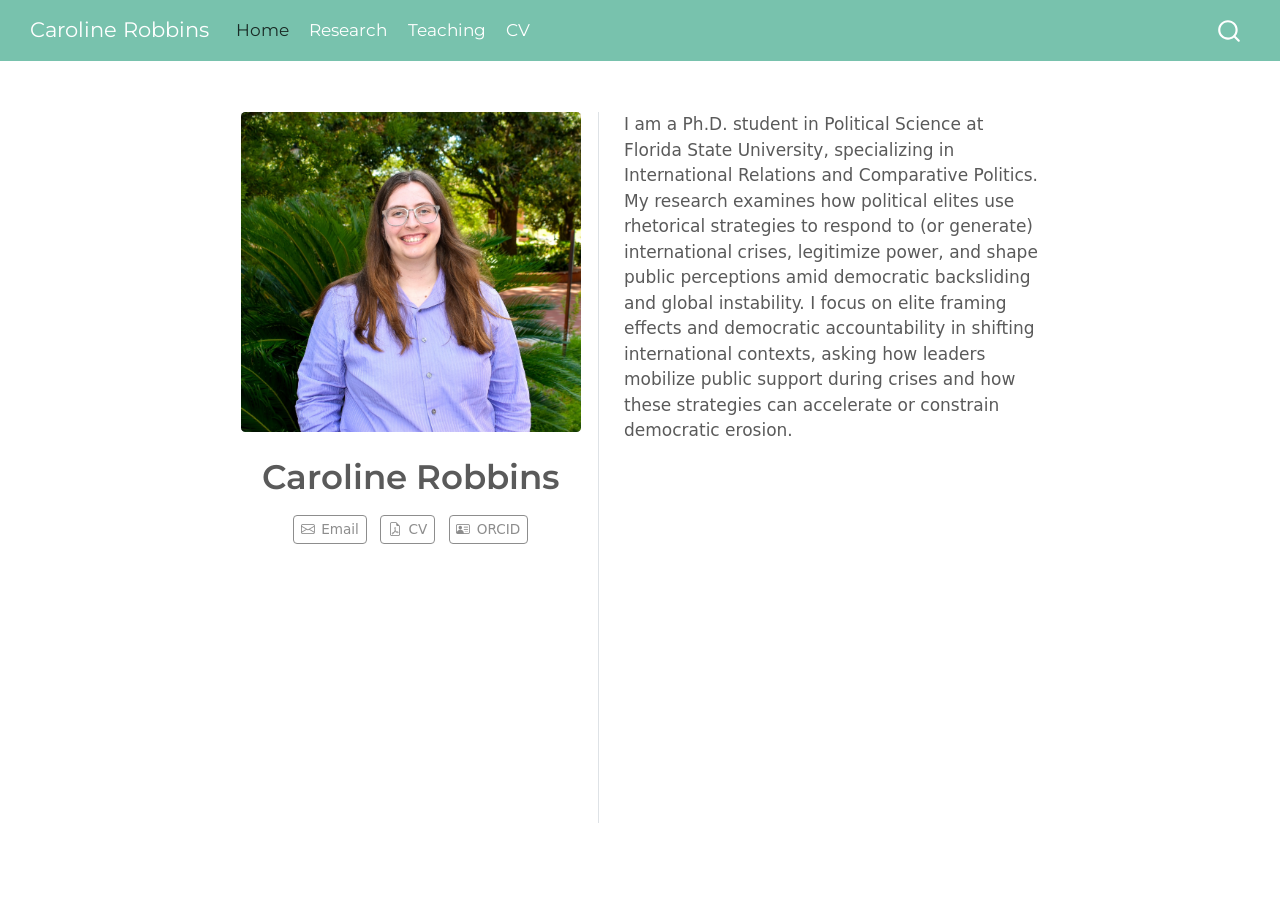
==== docs/index.html @ 56f5e8b7 "Initial commit" ====
<!DOCTYPE html>
<html xmlns="http://www.w3.org/1999/xhtml" lang="en" xml:lang="en"><head>

<meta charset="utf-8">
<meta name="generator" content="quarto-1.9.38">

<meta name="viewport" content="width=device-width, initial-scale=1.0, user-scalable=yes">


<title>Caroline Robbins</title>
<style>
/* Default styles provided by pandoc.
** See https://pandoc.org/MANUAL.html#variables-for-html for config info.
*/
code{white-space: pre-wrap;}
span.smallcaps{font-variant: small-caps;}
div.columns{display: flex; gap: min(4vw, 1.5em);}
div.column{flex: auto; overflow-x: auto;}
div.hanging-indent{margin-left: 1.5em; text-indent: -1.5em;}
ul.task-list{list-style: none;}
ul.task-list li input[type="checkbox"] {
  width: 0.8em;
  margin: 0 0.8em 0.2em -1em; /* quarto-specific, see https://github.com/quarto-dev/quarto-cli/issues/4556 */ 
  vertical-align: middle;
}
</style>


<script src="site_libs/quarto-nav/quarto-nav.js"></script>
<script src="site_libs/quarto-nav/headroom.min.js"></script>
<script src="site_libs/clipboard/clipboard.min.js"></script>
<script src="site_libs/quarto-search/autocomplete.umd.js"></script>
<script src="site_libs/quarto-search/fuse.min.js"></script>
<script src="site_libs/quarto-search/quarto-search.js"></script>
<meta name="quarto:offset" content="./">
<script src="site_libs/quarto-html/quarto.js" type="module"></script>
<script src="site_libs/quarto-html/tabsets/tabsets.js" type="module"></script>
<script src="site_libs/quarto-html/popper.min.js"></script>
<script src="site_libs/quarto-html/tippy.umd.min.js"></script>
<link href="site_libs/quarto-html/tippy.css" rel="stylesheet">
<link href="site_libs/quarto-html/quarto-syntax-highlighting-15634bcf2e68342d4ad2dfa704d543f6.css" rel="stylesheet" id="quarto-text-highlighting-styles">
<script src="site_libs/bootstrap/bootstrap.min.js"></script>
<link href="site_libs/bootstrap/bootstrap-icons.css" rel="stylesheet">
<link href="site_libs/bootstrap/bootstrap-9c8f6917bb976eb1370e91c8fae1e261.min.css" rel="stylesheet" append-hash="true" id="quarto-bootstrap" data-mode="light">
<script id="quarto-search-options" type="application/json">{
  "location": "navbar",
  "copy-button": false,
  "collapse-after": 3,
  "panel-placement": "end",
  "type": "overlay",
  "limit": 50,
  "keyboard-shortcut": [
    "f",
    "/",
    "s"
  ],
  "show-item-context": false,
  "language": {
    "search-no-results-text": "No results",
    "search-matching-documents-text": "matching documents",
    "search-copy-link-title": "Copy link to search",
    "search-hide-matches-text": "Hide additional matches",
    "search-more-match-text": "more match in this document",
    "search-more-matches-text": "more matches in this document",
    "search-clear-button-title": "Clear",
    "search-text-placeholder": "",
    "search-detached-cancel-button-title": "Cancel",
    "search-submit-button-title": "Submit",
    "search-label": "Search"
  }
}</script>


<link rel="stylesheet" href="styles.css">
</head>

<body class="nav-fixed fullcontent quarto-light">

<div id="quarto-search-results"></div>
  <header id="quarto-header" class="headroom fixed-top">
    <nav class="navbar navbar-expand-lg " data-bs-theme="dark">
      <div class="navbar-container container-fluid">
      <div class="navbar-brand-container mx-auto">
    <a class="navbar-brand" href="./index.html">
    <span class="navbar-title">Caroline Robbins</span>
    </a>
  </div>
            <div id="quarto-search" class="" title="Search"></div>
          <button class="navbar-toggler" type="button" data-bs-toggle="collapse" data-bs-target="#navbarCollapse" aria-controls="navbarCollapse" role="menu" aria-expanded="false" aria-label="Toggle navigation" onclick="if (window.quartoToggleHeadroom) { window.quartoToggleHeadroom(); }">
  <span class="navbar-toggler-icon"></span>
</button>
          <div class="collapse navbar-collapse" id="navbarCollapse">
            <ul class="navbar-nav navbar-nav-scroll me-auto">
  <li class="nav-item">
    <a class="nav-link active" href="./index.html" aria-current="page"> 
<span class="menu-text">Home</span></a>
  </li>  
  <li class="nav-item">
    <a class="nav-link" href="./research.html"> 
<span class="menu-text">Research</span></a>
  </li>  
  <li class="nav-item">
    <a class="nav-link" href="./teaching.html"> 
<span class="menu-text">Teaching</span></a>
  </li>  
  <li class="nav-item">
    <a class="nav-link" href="./Robbins_CV.pdf"> 
<span class="menu-text">CV</span></a>
  </li>  
</ul>
          </div> <!-- /navcollapse -->
            <div class="quarto-navbar-tools">
</div>
      </div> <!-- /container-fluid -->
    </nav>
</header>
<!-- content -->
<div id="quarto-content" class="quarto-container page-columns page-rows-contents page-layout-article page-navbar">
<!-- sidebar -->
<!-- margin-sidebar -->
    
<!-- main -->
<div class="quarto-about-trestles">
  <div class="about-entity">
    <img src="robbins_headshot.jpg" alt="Caroline Robbins" class="about-image
  rounded " style="width: 20em;">
<header id="title-block-header" class="quarto-title-block default">
<div class="quarto-title">
<h1 class="title">Caroline Robbins</h1>
</div>
<div class="quarto-title-meta">
  </div>
</header>
    <div class="about-links">
  <a href="mailto:crobbins@fsu.edu" class="about-link" rel="" target="">
    <i class="bi bi-envelope"></i>
     <span class="about-link-text">Email</span>
  </a>
  <a href="/Robbins_CV.pdf" class="about-link" rel="" target="">
    <i class="bi bi-file-earmark-pdf"></i>
     <span class="about-link-text">CV</span>
  </a>
  <a href="https://orcid.org/0009-0009-9667-7465" class="about-link" rel="" target="">
    <i class="bi bi-person-vcard"></i>
     <span class="about-link-text">ORCID</span>
  </a>
</div>
  </div>
  <div class="about-contents"><main class="content" id="quarto-document-content">
<p>I am a Ph.D.&nbsp;student in Political Science at Florida State University, specializing in International Relations and Comparative Politics. My research examines how political elites use rhetorical strategies to respond to (or generate) international crises, legitimize power, and shape public perceptions amid democratic backsliding and global instability. I focus on elite framing effects and democratic accountability in shifting international contexts, asking how leaders mobilize public support during crises and how these strategies can accelerate or constrain democratic erosion.</p>


</main></div>
</div>
 <!-- /main -->
<script id="quarto-html-after-body" type="application/javascript">
  window.document.addEventListener("DOMContentLoaded", function (event) {
    const isCodeAnnotation = (el) => {
      for (const clz of el.classList) {
        if (clz.startsWith('code-annotation-')) {                     
          return true;
        }
      }
      return false;
    }
    const onCopySuccess = function(e) {
      // button target
      const button = e.trigger;
      // don't keep focus
      button.blur();
      // flash "checked"
      button.classList.add('code-copy-button-checked');
      var currentTitle = button.getAttribute("title");
      button.setAttribute("title", "Copied!");
      let tooltip;
      if (window.bootstrap) {
        button.setAttribute("data-bs-toggle", "tooltip");
        button.setAttribute("data-bs-placement", "left");
        button.setAttribute("data-bs-title", "Copied!");
        tooltip = new bootstrap.Tooltip(button, 
          { trigger: "manual", 
            customClass: "code-copy-button-tooltip",
            offset: [0, -8]});
        tooltip.show();    
      }
      setTimeout(function() {
        if (tooltip) {
          tooltip.hide();
          button.removeAttribute("data-bs-title");
          button.removeAttribute("data-bs-toggle");
          button.removeAttribute("data-bs-placement");
        }
        button.setAttribute("title", currentTitle);
        button.classList.remove('code-copy-button-checked');
      }, 1000);
      // clear code selection
      e.clearSelection();
    }
    const getTextToCopy = function(trigger) {
      const outerScaffold = trigger.parentElement.cloneNode(true);
      const codeEl = outerScaffold.querySelector('code');
      for (const childEl of codeEl.children) {
        if (isCodeAnnotation(childEl)) {
          childEl.remove();
        }
      }
      return codeEl.innerText;
    }
    const clipboard = new window.ClipboardJS('.code-copy-button:not([data-in-quarto-modal])', {
      text: getTextToCopy
    });
    clipboard.on('success', onCopySuccess);
    if (window.document.getElementById('quarto-embedded-source-code-modal')) {
      const clipboardModal = new window.ClipboardJS('.code-copy-button[data-in-quarto-modal]', {
        text: getTextToCopy,
        container: window.document.getElementById('quarto-embedded-source-code-modal')
      });
      clipboardModal.on('success', onCopySuccess);
    }
      var localhostRegex = new RegExp(/^(?:http|https):\/\/localhost\:?[0-9]*\//);
      var mailtoRegex = new RegExp(/^mailto:/);
        var filterRegex = new RegExp('/' + window.location.host + '/');
      var isInternal = (href) => {
          return filterRegex.test(href) || localhostRegex.test(href) || mailtoRegex.test(href);
      }
      // Inspect non-navigation links and adorn them if external
     var links = window.document.querySelectorAll('a[href]:not(.nav-link):not(.navbar-brand):not(.toc-action):not(.sidebar-link):not(.sidebar-item-toggle):not(.pagination-link):not(.no-external):not([aria-hidden]):not(.dropdown-item):not(.quarto-navigation-tool):not(.about-link)');
      for (var i=0; i<links.length; i++) {
        const link = links[i];
        if (!isInternal(link.href)) {
          // undo the damage that might have been done by quarto-nav.js in the case of
          // links that we want to consider external
          if (link.dataset.originalHref !== undefined) {
            link.href = link.dataset.originalHref;
          }
        }
      }
    function tippyHover(el, contentFn, onTriggerFn, onUntriggerFn) {
      const config = {
        allowHTML: true,
        maxWidth: 500,
        delay: 100,
        arrow: false,
        appendTo: function(el) {
            return el.parentElement;
        },
        interactive: true,
        interactiveBorder: 10,
        theme: 'quarto',
        placement: 'bottom-start',
      };
      if (contentFn) {
        config.content = contentFn;
      }
      if (onTriggerFn) {
        config.onTrigger = onTriggerFn;
      }
      if (onUntriggerFn) {
        config.onUntrigger = onUntriggerFn;
      }
      window.tippy(el, config); 
    }
    const noterefs = window.document.querySelectorAll('a[role="doc-noteref"]');
    for (var i=0; i<noterefs.length; i++) {
      const ref = noterefs[i];
      tippyHover(ref, function() {
        // use id or data attribute instead here
        let href = ref.getAttribute('data-footnote-href') || ref.getAttribute('href');
        try { href = new URL(href).hash; } catch {}
        const id = href.replace(/^#\/?/, "");
        const note = window.document.getElementById(id);
        if (note) {
          return note.innerHTML;
        } else {
          return "";
        }
      });
    }
    const xrefs = window.document.querySelectorAll('a.quarto-xref');
    const processXRef = (id, note) => {
      // Strip column container classes
      const stripColumnClz = (el) => {
        el.classList.remove("page-full", "page-columns");
        if (el.children) {
          for (const child of el.children) {
            stripColumnClz(child);
          }
        }
      }
      stripColumnClz(note)
      if (id === null || id.startsWith('sec-')) {
        // Special case sections, only their first couple elements
        const container = document.createElement("div");
        if (note.children && note.children.length > 2) {
          container.appendChild(note.children[0].cloneNode(true));
          for (let i = 1; i < note.children.length; i++) {
            const child = note.children[i];
            if (child.tagName === "P" && child.innerText === "") {
              continue;
            } else {
              container.appendChild(child.cloneNode(true));
              break;
            }
          }
          if (window.Quarto?.typesetMath) {
            window.Quarto.typesetMath(container);
          }
          return container.innerHTML
        } else {
          if (window.Quarto?.typesetMath) {
            window.Quarto.typesetMath(note);
          }
          return note.innerHTML;
        }
      } else {
        // Remove any anchor links if they are present
        const anchorLink = note.querySelector('a.anchorjs-link');
        if (anchorLink) {
          anchorLink.remove();
        }
        if (window.Quarto?.typesetMath) {
          window.Quarto.typesetMath(note);
        }
        if (note.classList.contains("callout")) {
          return note.outerHTML;
        } else {
          return note.innerHTML;
        }
      }
    }
    for (var i=0; i<xrefs.length; i++) {
      const xref = xrefs[i];
      tippyHover(xref, undefined, function(instance) {
        instance.disable();
        let url = xref.getAttribute('href');
        let hash = undefined; 
        if (url.startsWith('#')) {
          hash = url;
        } else {
          try { hash = new URL(url).hash; } catch {}
        }
        if (hash) {
          const id = hash.replace(/^#\/?/, "");
          const note = window.document.getElementById(id);
          if (note !== null) {
            try {
              const html = processXRef(id, note.cloneNode(true));
              instance.setContent(html);
            } finally {
              instance.enable();
              instance.show();
            }
          } else {
            // See if we can fetch this
            fetch(url.split('#')[0])
            .then(res => res.text())
            .then(html => {
              const parser = new DOMParser();
              const htmlDoc = parser.parseFromString(html, "text/html");
              const note = htmlDoc.getElementById(id);
              if (note !== null) {
                const html = processXRef(id, note);
                instance.setContent(html);
              } 
            }).finally(() => {
              instance.enable();
              instance.show();
            });
          }
        } else {
          // See if we can fetch a full url (with no hash to target)
          // This is a special case and we should probably do some content thinning / targeting
          fetch(url)
          .then(res => res.text())
          .then(html => {
            const parser = new DOMParser();
            const htmlDoc = parser.parseFromString(html, "text/html");
            const note = htmlDoc.querySelector('main.content');
            if (note !== null) {
              // This should only happen for chapter cross references
              // (since there is no id in the URL)
              // remove the first header
              if (note.children.length > 0 && note.children[0].tagName === "HEADER") {
                note.children[0].remove();
              }
              const html = processXRef(null, note);
              instance.setContent(html);
            } 
          }).finally(() => {
            instance.enable();
            instance.show();
          });
        }
      }, function(instance) {
      });
    }
        let selectedAnnoteEl;
        const selectorForAnnotation = ( cell, annotation) => {
          let cellAttr = 'data-code-cell="' + cell + '"';
          let lineAttr = 'data-code-annotation="' +  annotation + '"';
          const selector = 'span[' + cellAttr + '][' + lineAttr + ']';
          return selector;
        }
        const selectCodeLines = (annoteEl) => {
          const doc = window.document;
          const targetCell = annoteEl.getAttribute("data-target-cell");
          const targetAnnotation = annoteEl.getAttribute("data-target-annotation");
          const annoteSpan = window.document.querySelector(selectorForAnnotation(targetCell, targetAnnotation));
          const lines = annoteSpan.getAttribute("data-code-lines").split(",");
          const lineIds = lines.map((line) => {
            return targetCell + "-" + line;
          })
          let top = null;
          let height = null;
          let parent = null;
          if (lineIds.length > 0) {
              //compute the position of the single el (top and bottom and make a div)
              const el = window.document.getElementById(lineIds[0]);
              top = el.offsetTop;
              height = el.offsetHeight;
              parent = el.parentElement.parentElement;
            if (lineIds.length > 1) {
              const lastEl = window.document.getElementById(lineIds[lineIds.length - 1]);
              const bottom = lastEl.offsetTop + lastEl.offsetHeight;
              height = bottom - top;
            }
            if (top !== null && height !== null && parent !== null) {
              // cook up a div (if necessary) and position it 
              let div = window.document.getElementById("code-annotation-line-highlight");
              if (div === null) {
                div = window.document.createElement("div");
                div.setAttribute("id", "code-annotation-line-highlight");
                div.style.position = 'absolute';
                parent.appendChild(div);
              }
              div.style.top = top - 2 + "px";
              div.style.height = height + 4 + "px";
              div.style.left = 0;
              let gutterDiv = window.document.getElementById("code-annotation-line-highlight-gutter");
              if (gutterDiv === null) {
                gutterDiv = window.document.createElement("div");
                gutterDiv.setAttribute("id", "code-annotation-line-highlight-gutter");
                gutterDiv.style.position = 'absolute';
                const codeCell = window.document.getElementById(targetCell);
                const gutter = codeCell.querySelector('.code-annotation-gutter');
                gutter.appendChild(gutterDiv);
              }
              gutterDiv.style.top = top - 2 + "px";
              gutterDiv.style.height = height + 4 + "px";
            }
            selectedAnnoteEl = annoteEl;
          }
        };
        const unselectCodeLines = () => {
          const elementsIds = ["code-annotation-line-highlight", "code-annotation-line-highlight-gutter"];
          elementsIds.forEach((elId) => {
            const div = window.document.getElementById(elId);
            if (div) {
              div.remove();
            }
          });
          selectedAnnoteEl = undefined;
        };
          // Handle positioning of the toggle
      window.addEventListener(
        "resize",
        throttle(() => {
          elRect = undefined;
          if (selectedAnnoteEl) {
            selectCodeLines(selectedAnnoteEl);
          }
        }, 10)
      );
      function throttle(fn, ms) {
      let throttle = false;
      let timer;
        return (...args) => {
          if(!throttle) { // first call gets through
              fn.apply(this, args);
              throttle = true;
          } else { // all the others get throttled
              if(timer) clearTimeout(timer); // cancel #2
              timer = setTimeout(() => {
                fn.apply(this, args);
                timer = throttle = false;
              }, ms);
          }
        };
      }
        // Attach click handler to the DT
        const annoteDls = window.document.querySelectorAll('dt[data-target-cell]');
        for (const annoteDlNode of annoteDls) {
          annoteDlNode.addEventListener('click', (event) => {
            const clickedEl = event.target;
            if (clickedEl !== selectedAnnoteEl) {
              unselectCodeLines();
              const activeEl = window.document.querySelector('dt[data-target-cell].code-annotation-active');
              if (activeEl) {
                activeEl.classList.remove('code-annotation-active');
              }
              selectCodeLines(clickedEl);
              clickedEl.classList.add('code-annotation-active');
            } else {
              // Unselect the line
              unselectCodeLines();
              clickedEl.classList.remove('code-annotation-active');
            }
          });
        }
    const findCites = (el) => {
      const parentEl = el.parentElement;
      if (parentEl) {
        const cites = parentEl.dataset.cites;
        if (cites) {
          return {
            el,
            cites: cites.split(' ')
          };
        } else {
          return findCites(el.parentElement)
        }
      } else {
        return undefined;
      }
    };
    var bibliorefs = window.document.querySelectorAll('a[role="doc-biblioref"]');
    for (var i=0; i<bibliorefs.length; i++) {
      const ref = bibliorefs[i];
      const citeInfo = findCites(ref);
      if (citeInfo) {
        tippyHover(citeInfo.el, function() {
          var popup = window.document.createElement('div');
          citeInfo.cites.forEach(function(cite) {
            var citeDiv = window.document.createElement('div');
            citeDiv.classList.add('hanging-indent');
            citeDiv.classList.add('csl-entry');
            var biblioDiv = window.document.getElementById('ref-' + cite);
            if (biblioDiv) {
              citeDiv.innerHTML = biblioDiv.innerHTML;
            }
            popup.appendChild(citeDiv);
          });
          return popup.innerHTML;
        });
      }
    }
  });
  </script>
</div> <!-- /content -->




</body></html>
---- docs/site_libs/quarto-html/tippy.css ----
.tippy-box[data-animation=fade][data-state=hidden]{opacity:0}[data-tippy-root]{max-width:calc(100vw - 10px)}.tippy-box{position:relative;background-color:#333;color:#fff;border-radius:4px;font-size:14px;line-height:1.4;white-space:normal;outline:0;transition-property:transform,visibility,opacity}.tippy-box[data-placement^=top]>.tippy-arrow{bottom:0}.tippy-box[data-placement^=top]>.tippy-arrow:before{bottom:-7px;left:0;border-width:8px 8px 0;border-top-color:initial;transform-origin:center top}.tippy-box[data-placement^=bottom]>.tippy-arrow{top:0}.tippy-box[data-placement^=bottom]>.tippy-arrow:before{top:-7px;left:0;border-width:0 8px 8px;border-bottom-color:initial;transform-origin:center bottom}.tippy-box[data-placement^=left]>.tippy-arrow{right:0}.tippy-box[data-placement^=left]>.tippy-arrow:before{border-width:8px 0 8px 8px;border-left-color:initial;right:-7px;transform-origin:center left}.tippy-box[data-placement^=right]>.tippy-arrow{left:0}.tippy-box[data-placement^=right]>.tippy-arrow:before{left:-7px;border-width:8px 8px 8px 0;border-right-color:initial;transform-origin:center right}.tippy-box[data-inertia][data-state=visible]{transition-timing-function:cubic-bezier(.54,1.5,.38,1.11)}.tippy-arrow{width:16px;height:16px;color:#333}.tippy-arrow:before{content:"";position:absolute;border-color:transparent;border-style:solid}.tippy-content{position:relative;padding:5px 9px;z-index:1}
---- docs/site_libs/quarto-html/quarto-syntax-highlighting-15634bcf2e68342d4ad2dfa704d543f6.css ----
/* quarto syntax highlight colors */
:root {
  --quarto-hl-ot-color: #003B4F;
  --quarto-hl-at-color: #657422;
  --quarto-hl-ss-color: #20794D;
  --quarto-hl-an-color: #5E5E5E;
  --quarto-hl-fu-color: #4758AB;
  --quarto-hl-st-color: #20794D;
  --quarto-hl-cf-color: #003B4F;
  --quarto-hl-op-color: #5E5E5E;
  --quarto-hl-er-color: #AD0000;
  --quarto-hl-bn-color: #AD0000;
  --quarto-hl-al-color: #AD0000;
  --quarto-hl-va-color: #111111;
  --quarto-hl-bu-color: inherit;
  --quarto-hl-ex-color: inherit;
  --quarto-hl-pp-color: #AD0000;
  --quarto-hl-in-color: #5E5E5E;
  --quarto-hl-vs-color: #20794D;
  --quarto-hl-wa-color: #5E5E5E;
  --quarto-hl-do-color: #5E5E5E;
  --quarto-hl-im-color: #00769E;
  --quarto-hl-ch-color: #20794D;
  --quarto-hl-dt-color: #AD0000;
  --quarto-hl-fl-color: #AD0000;
  --quarto-hl-co-color: #5E5E5E;
  --quarto-hl-cv-color: #5E5E5E;
  --quarto-hl-cn-color: #8f5902;
  --quarto-hl-sc-color: #5E5E5E;
  --quarto-hl-dv-color: #AD0000;
  --quarto-hl-kw-color: #003B4F;
}

/* other quarto variables */
:root {
  --quarto-font-monospace: SFMono-Regular, Menlo, Monaco, Consolas, "Liberation Mono", "Courier New", monospace;
}

/* syntax highlight based on Pandoc's rules */
pre > code.sourceCode > span {
  color: #003B4F;
}

code.sourceCode > span {
  color: #003B4F;
}

div.sourceCode,
div.sourceCode pre.sourceCode {
  color: #003B4F;
}

/* Normal */
code span {
  color: #003B4F;
}

/* Alert */
code span.al {
  color: #AD0000;
  font-style: inherit;
}

/* Annotation */
code span.an {
  color: #5E5E5E;
  font-style: inherit;
}

/* Attribute */
code span.at {
  color: #657422;
  font-style: inherit;
}

/* BaseN */
code span.bn {
  color: #AD0000;
  font-style: inherit;
}

/* BuiltIn */
code span.bu {
  font-style: inherit;
}

/* ControlFlow */
code span.cf {
  color: #003B4F;
  font-weight: bold;
  font-style: inherit;
}

/* Char */
code span.ch {
  color: #20794D;
  font-style: inherit;
}

/* Constant */
code span.cn {
  color: #8f5902;
  font-style: inherit;
}

/* Comment */
code span.co {
  color: #5E5E5E;
  font-style: inherit;
}

/* CommentVar */
code span.cv {
  color: #5E5E5E;
  font-style: italic;
}

/* Documentation */
code span.do {
  color: #5E5E5E;
  font-style: italic;
}

/* DataType */
code span.dt {
  color: #AD0000;
  font-style: inherit;
}

/* DecVal */
code span.dv {
  color: #AD0000;
  font-style: inherit;
}

/* Error */
code span.er {
  color: #AD0000;
  font-style: inherit;
}

/* Extension */
code span.ex {
  font-style: inherit;
}

/* Float */
code span.fl {
  color: #AD0000;
  font-style: inherit;
}

/* Function */
code span.fu {
  color: #4758AB;
  font-style: inherit;
}

/* Import */
code span.im {
  color: #00769E;
  font-style: inherit;
}

/* Information */
code span.in {
  color: #5E5E5E;
  font-style: inherit;
}

/* Keyword */
code span.kw {
  color: #003B4F;
  font-weight: bold;
  font-style: inherit;
}

/* Operator */
code span.op {
  color: #5E5E5E;
  font-style: inherit;
}

/* Other */
code span.ot {
  color: #003B4F;
  font-style: inherit;
}

/* Preprocessor */
code span.pp {
  color: #AD0000;
  font-style: inherit;
}

/* SpecialChar */
code span.sc {
  color: #5E5E5E;
  font-style: inherit;
}

/* SpecialString */
code span.ss {
  color: #20794D;
  font-style: inherit;
}

/* String */
code span.st {
  color: #20794D;
  font-style: inherit;
}

/* Variable */
code span.va {
  color: #111111;
  font-style: inherit;
}

/* VerbatimString */
code span.vs {
  color: #20794D;
  font-style: inherit;
}

/* Warning */
code span.wa {
  color: #5E5E5E;
  font-style: italic;
}

.prevent-inlining {
  content: "</";
}

/*# sourceMappingURL=f23921c56f73e400b49028c9186a1aa0.css.map */
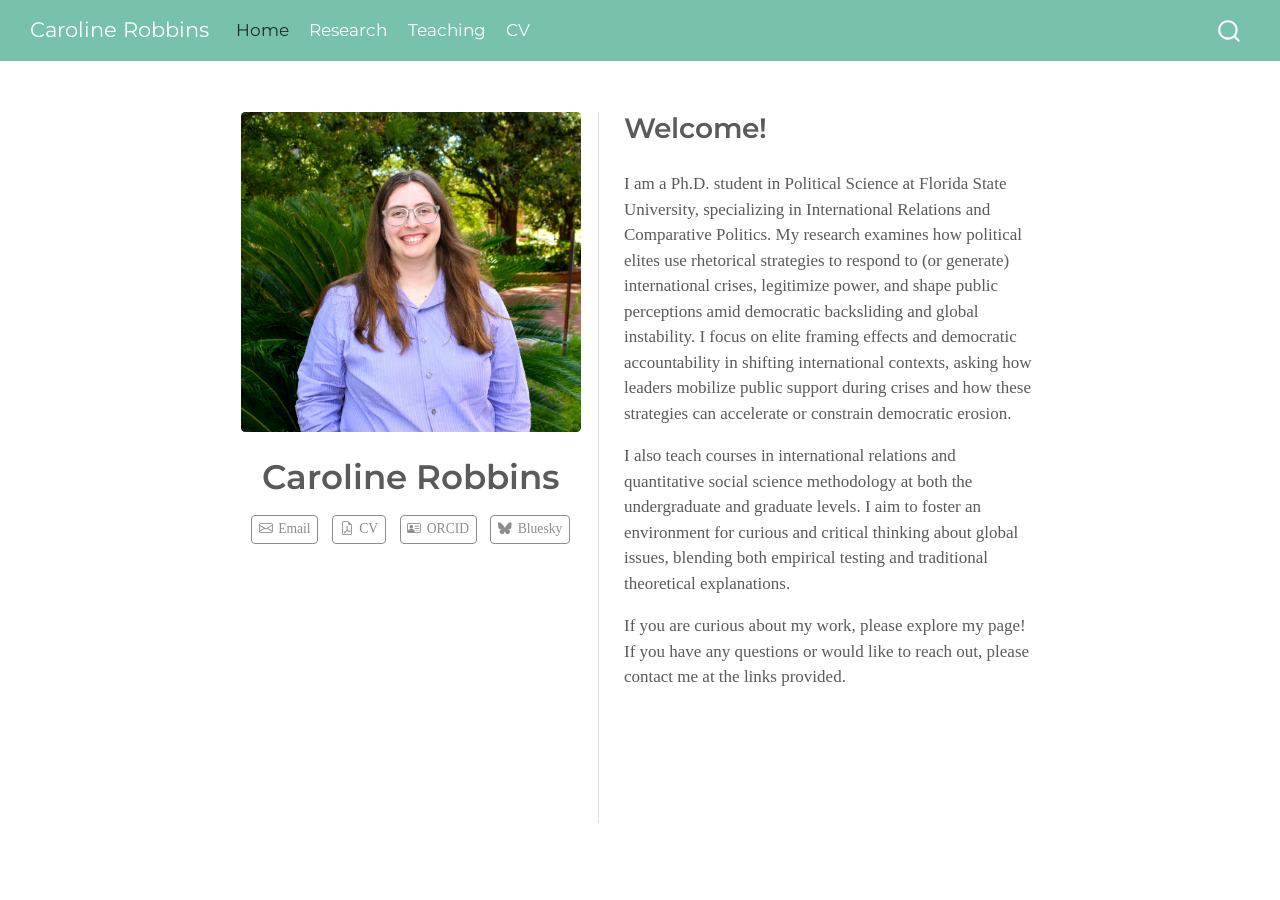
==== commit 8c5ba7b7: "Adding bluesky and making body text serif" ====
--- a/docs/index.html
+++ b/docs/index.html
@@ -144,12 +144,21 @@
     <i class="bi bi-person-vcard"></i>
      <span class="about-link-text">ORCID</span>
   </a>
+  <a href="https://bsky.app/profile/crobbins137.bsky.social" class="about-link" rel="" target="">
+    <i class="bi bi-bluesky"></i>
+     <span class="about-link-text">Bluesky</span>
+  </a>
 </div>
   </div>
   <div class="about-contents"><main class="content" id="quarto-document-content">
+<section id="welcome" class="level2">
+<h2 data-anchor-id="welcome">Welcome!</h2>
 <p>I am a Ph.D.&nbsp;student in Political Science at Florida State University, specializing in International Relations and Comparative Politics. My research examines how political elites use rhetorical strategies to respond to (or generate) international crises, legitimize power, and shape public perceptions amid democratic backsliding and global instability. I focus on elite framing effects and democratic accountability in shifting international contexts, asking how leaders mobilize public support during crises and how these strategies can accelerate or constrain democratic erosion.</p>
-
-
+<p>I also teach courses in international relations and quantitative social science methodology at both the undergraduate and graduate levels. I aim to foster an environment for curious and critical thinking about global issues, blending both empirical testing and traditional theoretical explanations.</p>
+<p>If you are curious about my work, please explore my page! If you have any questions or would like to reach out, please contact me at the links provided.</p>
+
+
+</section>
 </main></div>
 </div>
  <!-- /main -->
--- a/docs/styles.css
+++ b/docs/styles.css
@@ -0,0 +1,4 @@
+/* css styles */
+body {
+  font-family: Georgia, "Times New Roman", serif;
+}
